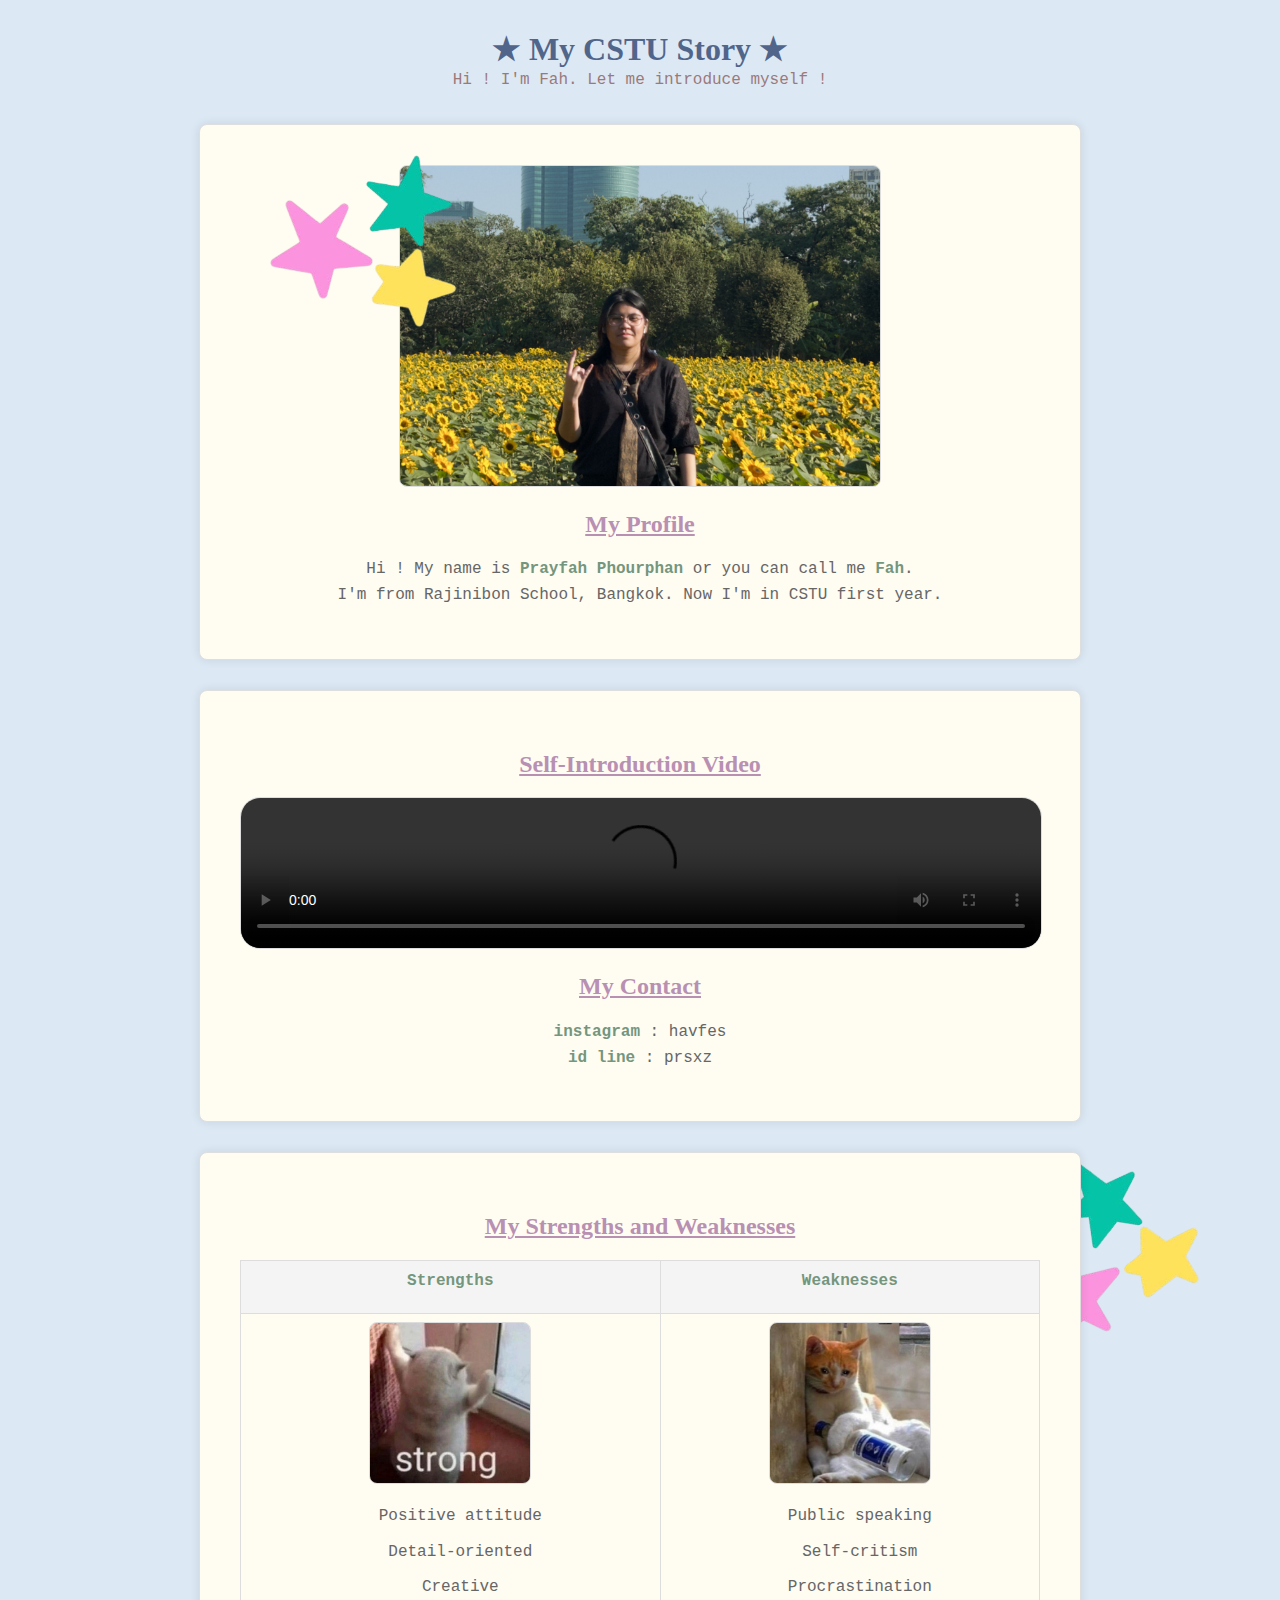
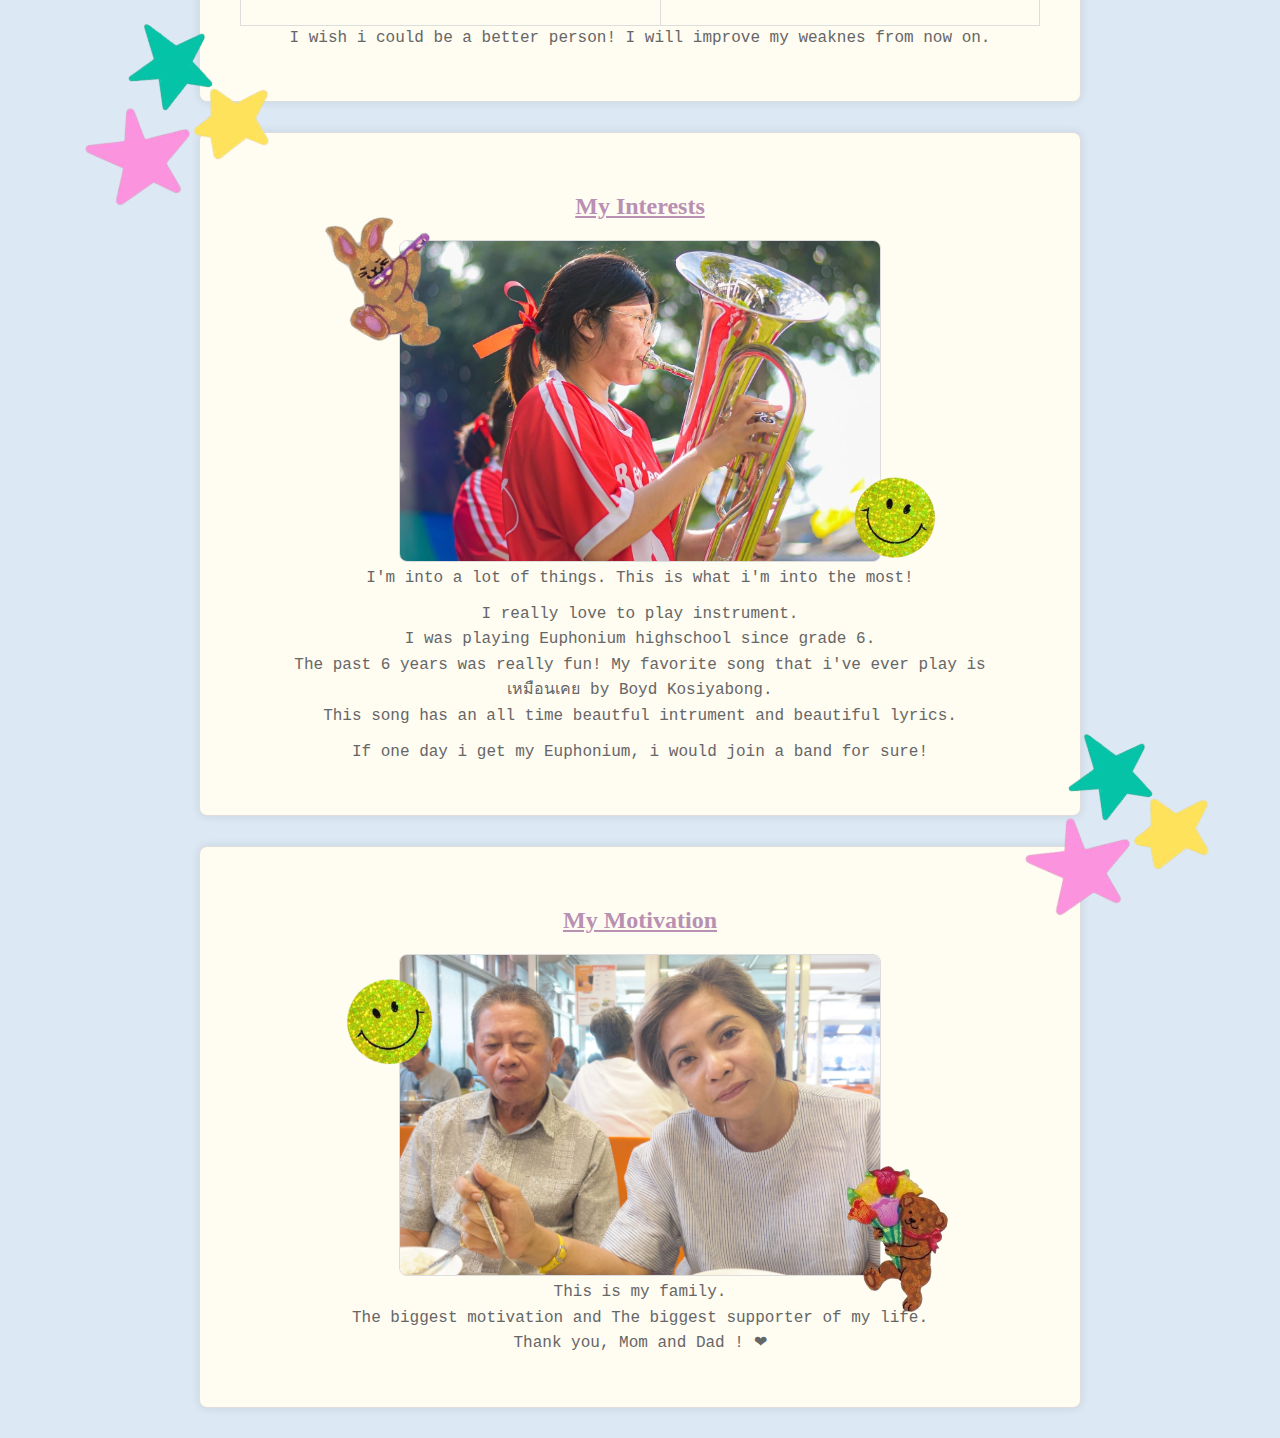
==== index.html @ 95804f20 "First commit: Add homepage." ====
<!DOCTYPE html>
<html lang="en">
<head>
    <meta charset="UTF-8">
    <meta name="viewport" content="width=device-width, initial-scale=1.0">
    <title>My CSTU Story</title>
    <link rel="stylesheet" href="mystyle.css">
    <style>
        body {
            font-family: Arial, sans-serif;
        }
        h1 {
            color: #333;
        }
        p {
            color: #666;
        }
        table {
            border: 1px solid black;
            border-collapse: collapse;
            text-align: center;
        }

        @import url('https://fonts.googleapis.com/css2?family=Swanky+and+Moo+Moo&display=swap');

    </style>
</head>
<body>
    <div class="head-profile" align="center">
        <div class="head1">
            <h1><b>★ My CSTU Story ★</b></h1>
        </div>
        <div class="head2">
            <p>Hi ! I'm Fah. Let me introduce myself !</p>
        </div>
    </div>

    <div class="content2">
        <div class="bg-img1"></div>
        <div class="image-container" align="center">
            <img src="resources/mypic.jpg" alt="A picture of Fah.">
        </div>
        <div class="myinfo1">
            <h2><u>My Profile</u></h2>
            <p align="center">
                Hi ! My name is <b style="color: #74967e;">Prayfah Phourphan</b> or you can call me <b style="color: #74967e;">Fah</b>.
                <br>I'm from Rajinibon School, Bangkok. Now I'm in CSTU first year.
            </p>    
        </div>
    </div>

    <div class="content1">
        <div class="head-vdo">
            <h2><u>Self-Introduction Video</u></h2>
        </div>
        <div class="bg-img2"></div>
        <div class="vdo" align="center">
            <video controls>
                <source src="resources/myvdo.mp4" type="video/mp4" width="2px">
            </video>
        </div>
        <div class="vdo-text">
            <h2><u>My Contact</u></h2>            
            <p align="center"> <b style="color: #74967e;">instagram</b> : havfes <br><b style="color: #74967e;">id line</b> : prsxz</p>
        </div>            
    </div>

    <div class="content3">
        <div class="strengths">
            <h2><u>My Strengths and Weaknesses</u></h2>
        </div>
        <div class="bg-img7"></div>
        <div class="table-strengths">
            <table style="width: 100%;" align="center">
                <tr>
                    <th><p style="color: #74967e;" align="center">Strengths</p></th>
                    <th><p style="color: #74967e;" align="center">Weaknesses</p></th>
                </tr>
                <tr>
                    <td>
                        <div class="img-strengths" align="center">
                            <img src="resources/strenght.jpg" alt="A picture of cat showing his muscle.">
                        </div>
                        <ul style="list-style-type:none;" align="center">
                            <li><p>Positive attitude</p></li>
                            <li><p>Detail-oriented</p></li>
                            <li><p>Creative</p></li>
                        </ul>
                    </td>
                    <td>
                        <div class="img-weaknesses" align="center">
                            <img src="resources/weakness.jpg" alt="A picture of cat showing his weakness.">
                        </div>
                        <ul style="list-style-type:none;" align="center">
                            <li><p>Public speaking</p></li>
                            <li><p>Self-critism</p></li>
                            <li><p>Procrastination</p></li>
                        </ul>
                    </td>
                </tr>
            </table>
        </div>
        <div>
            <p align="center">I wish i could be a better person! I will improve my weaknes from now on.</p>
        </div>
    </div>

    <div class="content4">
        <div class="interests">
            <h2><u>My Interests</u></h2>
        </div>
        <div class="bg-img8"></div>
        <div class="bg-img5"></div>
        <div class="bg-img6"></div>
        <div class="img-interests" align="center">
            <img src="resources/interest.jpg" alt="A picture of Fah holding a Euphonium.">
        </div>
        <div class="interest-text">
            <p align="center">I'm into a lot of things. This is what i'm into the most! </p>
        </div>
        <div class="interest-text2" align="center">    
                <p>
                    I really love to play instrument. <br>I was playing Euphonium highschool since grade 6. <br>The past 6 years was really fun!
                    My favorite song that i've ever play is <br>เหมือนเคย by Boyd Kosiyabong. <br>This song has an all time beautful intrument and beautiful lyrics.
                </p>            
        </div>
        <div class="interest-text3"> 
            <p align="center">If one day i get my Euphonium, i would join a band for sure!</p>
        </div>
    </div>

    <div class="content6">
        <div class="my-motivation">
            <h2><u>My Motivation</u></h2>
        </div>
        <div class="bg-img3"></div>
        <div class="bg-img4"></div>
        <div class="img-motivation" align="center">
            <img src="resources/family.jpg" alt="A picture of Fah's family.">
        </div>
        <div class="motivation-text">
            <p align="center">This is my family. <br>The biggest motivation and The biggest supporter of my life. <br>Thank you, Mom and Dad ! ❤︎ </p>
        </div>
    </div> 

</body>
</html>
---- mystyle.css ----
.swanky-and-moo-moo-regular {
    font-family: "Swanky and Moo Moo", cursive;
    font-weight: 400;
    font-style: normal;
  }
  

body {
    margin: 0;
    padding: 0;
    background-color: #dce9f5;
}


.head-profile {
    text-align: center;
    padding: 30px;
}

.head1 h1 {
    font-family: "Swanky and Moo Moo", cursive;
    color: #51658b ;
    margin: 0;
}

.head2 p {
    font-family: "Lucida Console", "Courier New", monospace;
    color: #9c7979;
    margin: 0;
}


.content1, .content2, .content3, .content4, .content6 {
    padding: 40px;
    margin: 0 auto;
    max-width: 800px;
    background-color: #fffcf2;
    border: 1px solid hsl(0, 0%, 87%);
    border-radius: 8px;
    box-shadow: 0 0 10px rgba(0, 0, 0, 0.1);
    position: relative;
}

.content1 {
    margin-bottom: 30px; 
}

.content2 {
    margin-bottom: 30px; 
}

.content3 {
    margin-bottom: 30px; 
}

.content4 {
    margin-bottom: 30px; 
}

.content5 {
    margin-bottom: 30px;
}

.content6 {
    margin-bottom: 30px;
}


.content1 h2, .content2 h2, .content3 h2, .content4 h2, .content5 h2, .content6 h2 {
    font-family: "Swanky and Moo Moo", cursive;
    color: #b890b2;
    text-align: center;
}

.vdo video {
    width: 100%;
    height: auto;
    border: 1px solid #ddd;
    border-radius: 20px;
}

.image-container img {
    width:30pc;
    height: 20pc;
    object-fit: cover;
    border-radius: 8px;
    border: 1px solid #ddd;
}

.img-strengths img {
    width:10pc;
    height: 10pc;
    object-fit: cover;
    border-radius: 8px;
    border: 1px solid #ddd;
}

.img-weaknesses img {
    width:10pc;
    height: 10pc;
    object-fit: cover;
    border-radius: 8px;
    border: 1px solid #ddd;
}

.img-interests img {
    width:30pc;
    height: 20pc;
    object-fit: cover;
    border-radius: 8px;
    border: 1px solid #ddd;
}

.img-motivation img {
    width:30pc;
    height: 20pc;
    object-fit: cover;
    border-radius: 8px;
    border: 1px solid #ddd;
}

table {
    width: 100%;
    border-collapse: collapse;
    margin-top: 20px;
}

th, td {
    border: 1px solid #ddd;
    padding: 8px;
    text-align: left;
}

th {
    background-color: #f4f4f4;
}


ul {
    padding-left: 20px;
}

li {
    margin-bottom: 10px;
}


p {
    font-family: "Lucida Console", "Courier New", monospace;
    color: #666;
    line-height: 1.6;
    margin: 0 0 10px;
}


a {
    color: #1e90ff;
    text-decoration: none;
}

a:hover {
    text-decoration: underline;
}

.bg-img1 {
    width: 250px;
    height:250px;
    background-image: url('resources/star.png');
    background-size: cover;
    background-position: center;
    background-repeat: no-repeat;
    position: absolute;
    left: 40px;
    top: 0px;
    z-index: 0;
    transform: rotate(90deg);                                                                                                                                                                                                                                                                              
}

.bg-img2 {
    width: 250px;
    height:250px;
    background-image: url('resources/star.png');
    background-size: cover;
    background-position: center;
    background-repeat: no-repeat;
    position: absolute;
    left: 780px;
    top: 450px;
    z-index: 0;;  
    transform: rotate(45deg);                                                                                                                                                                                                                                                                               
}

.bg-img3 {
    width: 180px;
    height: 150px;
    background-image: url('resources/yellow.png');
    background-size: cover;
    background-position: center;
    background-repeat: no-repeat;
    position: absolute;
    left: 100px;
    top: 100px;
    z-index: 0;;  
    transform: rotate(-20deg);                                                                                                                                                                                                                                                                               
}

.bg-img4 {
    width: 140px;
    height: 140px;
    background-image: url('resources/mhee.png');
    background-size: contain;
    background-position: center;
    background-repeat: no-repeat;
    position: absolute;
    left: 620px;
    top: 320px;
    z-index: 0;;  
    transform: rotate(10deg);                                                                                                                                                                                                                                                                               
}

.bg-img5 {
    width: 140px;
    height: 140px;
    background-image: url('resources/tai.png');
    background-size: contain;
    background-position: center;
    background-repeat: no-repeat;
    position: absolute;
    left: 120px;
    top: 80px;
    z-index: 0;;  
    transform: rotate(-15deg);                                                                                                                                                                                                                                                                               
}

.bg-img6 {
    width: 170px;
    height: 170px;
    background-image: url('resources/yellow.png');
    background-size: contain;
    background-position: center;
    background-repeat: no-repeat;
    position: absolute;
    left: 610px;
    top: 300px;
    z-index: 0;;  
    transform: rotate(17deg);                                                                                                                                                                                                                                                                               
}

.bg-img7 {
    width: 250px;
    height:250px;
    background-image: url('resources/star.png');
    background-size: cover;
    background-position: center;
    background-repeat: no-repeat;
    position: absolute;
    right: 780px;
    top: 450px;
    z-index: 1;;  
    transform: rotate(45deg);                                                                                                                                                                                                                                                                               
}

.bg-img8 {
    width: 250px;
    height:250px;
    background-image: url('resources/star.png');
    background-size: cover;
    background-position: center;
    background-repeat: no-repeat;
    position: absolute;
    left: 790px;
    top: 580px;
    z-index: 1;;  
    transform: rotate(45deg);
}
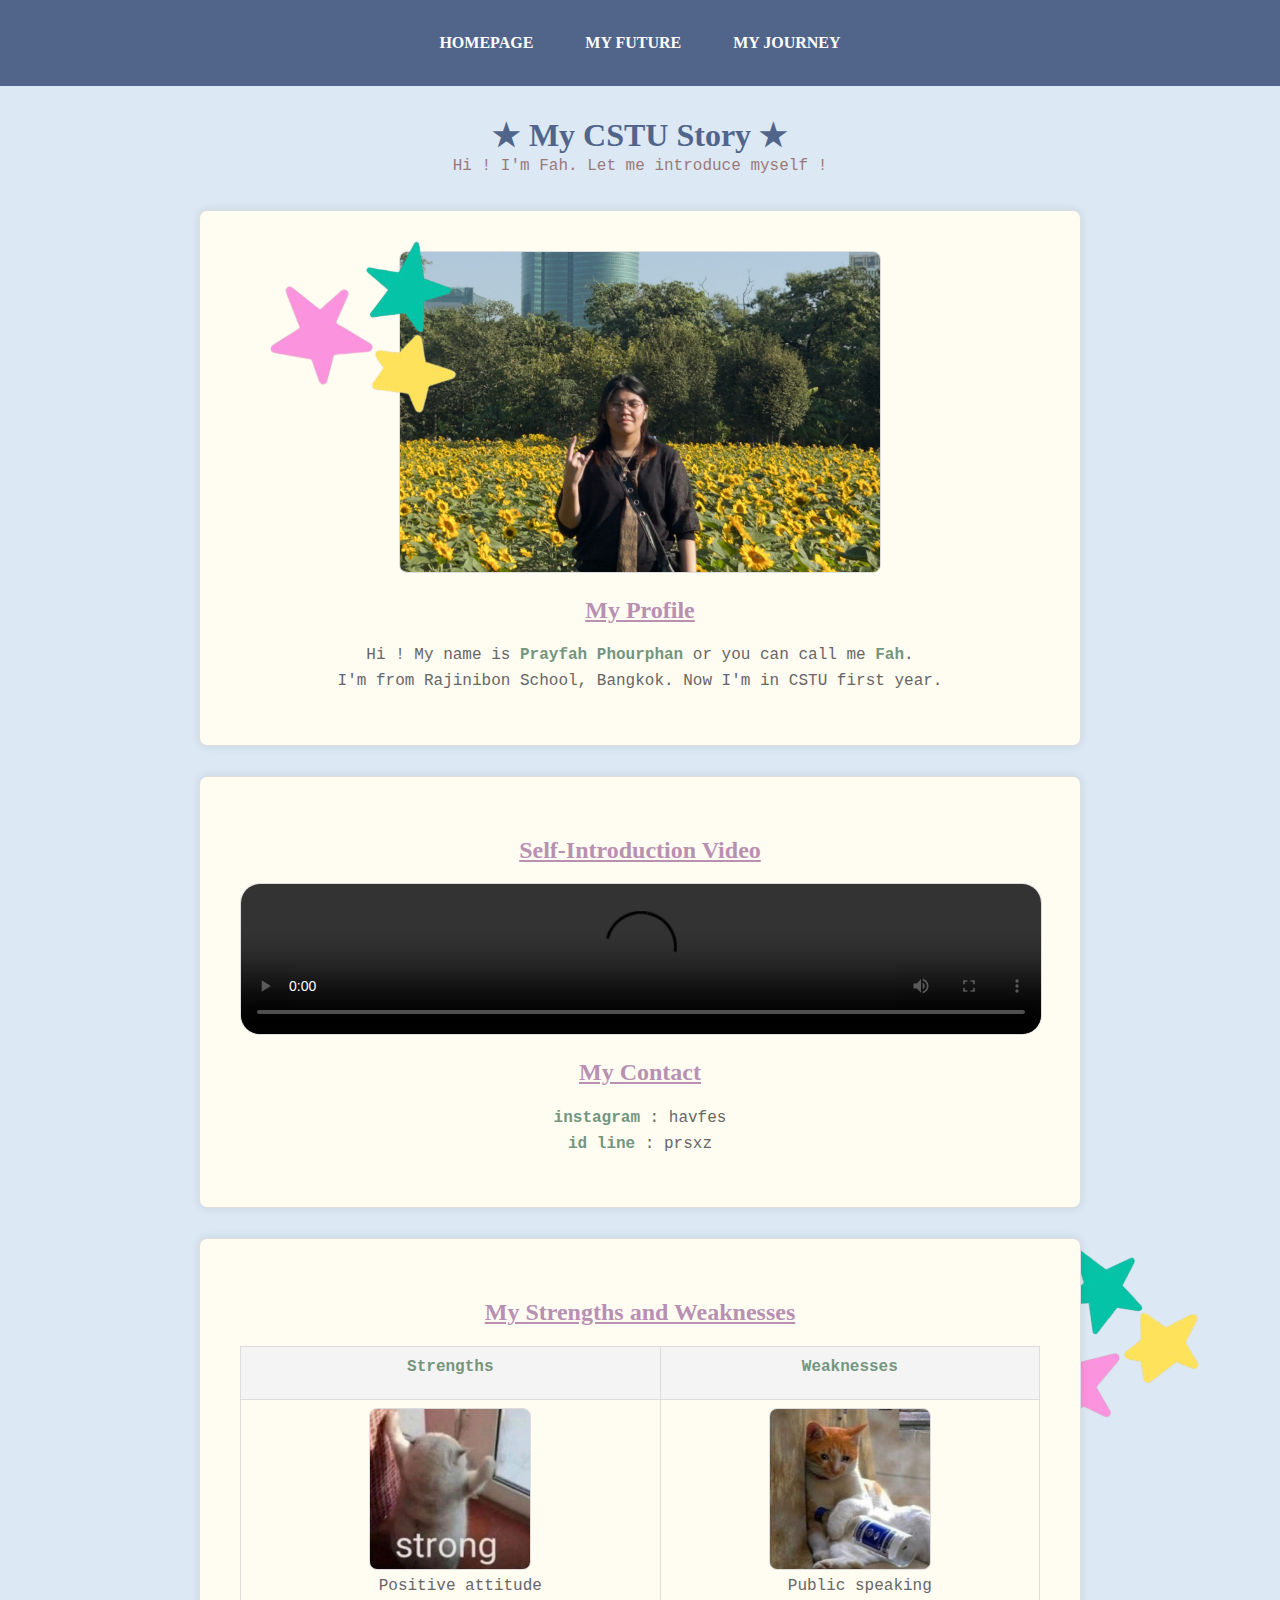
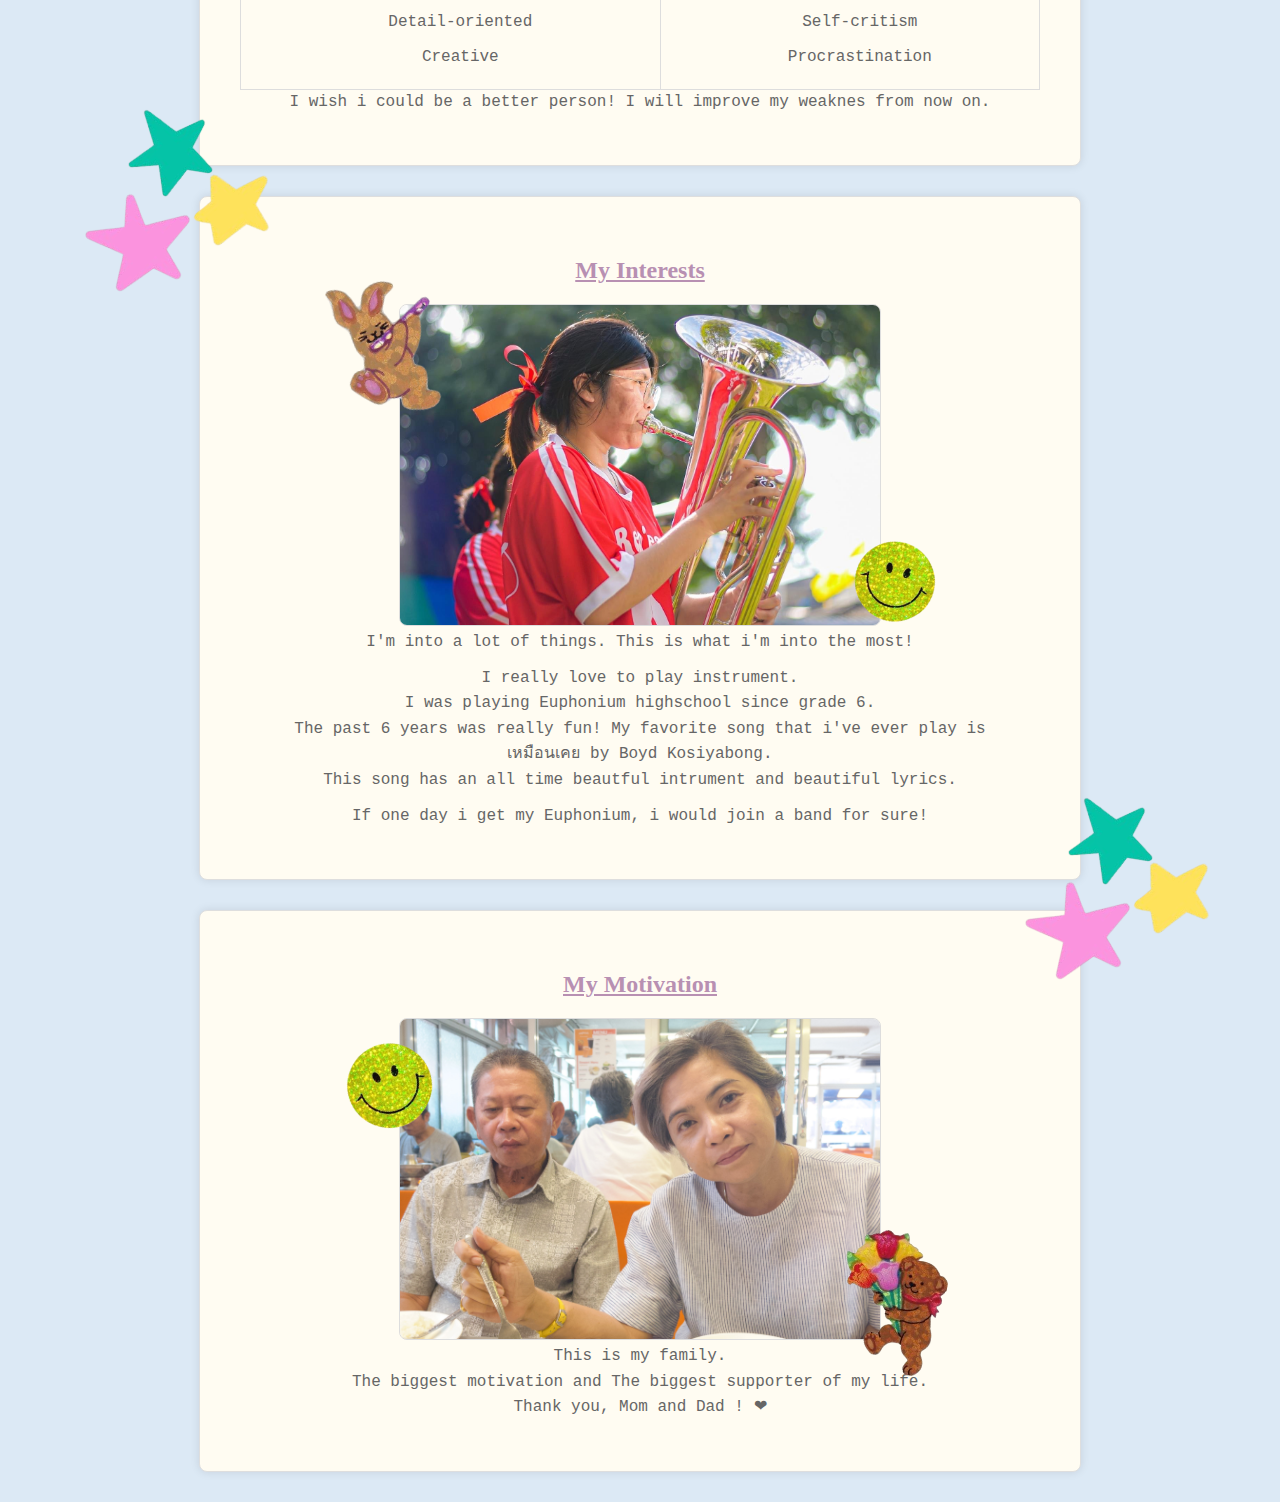
==== commit e3934d76: "Add navbar for all page." ====
--- a/index.html
+++ b/index.html
@@ -26,6 +26,13 @@
     </style>
 </head>
 <body>
+
+    <div class="navbar">
+        <a href="index.html">HOMEPAGE</a>
+        <a href="myfuture.html">MY FUTURE</a>
+        <a href="myjourney.html">MY JOURNEY</a>
+    </div>
+
     <div class="head-profile" align="center">
         <div class="head1">
             <h1><b>★ My CSTU Story ★</b></h1>
--- a/mystyle.css
+++ b/mystyle.css
@@ -138,6 +138,10 @@
 
 
 ul {
+    font-family: "Lucida Console", "Courier New", monospace;
+    color: #666;
+    line-height: 1.6;
+    margin: 0 0 10px;
     padding-left: 20px;
 }
 
@@ -273,4 +277,208 @@
     top: 580px;
     z-index: 1;;  
     transform: rotate(45deg);
-}+}
+
+.plan1, .plan2 ,.plan3 ,.plan4 ,.plan5 ,.plan6 ,.plan7 ,.plan8 ,.plan9 ,.plan10 {
+    padding: 40px;
+    margin: 0 auto;
+    max-width: 550px;
+    background-color: #fffcf2;
+    border: 1px solid hsl(0, 0%, 87%);
+    border-radius: 8px;
+    box-shadow: 0 0 10px rgba(0, 0, 0, 0.1);
+    position: relative;
+    margin-bottom: 30px;
+}
+
+.head-myfuture {
+    text-align: center;
+    padding: 30px;
+}
+
+.head-myfuture1 h1 {
+    font-family: "Swanky and Moo Moo", cursive;
+    color: #51658b ;
+    margin: 0;
+}
+
+.phead-myfuture p {
+    font-family: "Lucida Console", "Courier New", monospace;
+    color: #9c7979;
+    margin: 0;
+}
+
+.plan1 h2, .plan2 h2, .plan3 h2, .plan4 h2, .plan5 h2, .plan6 h2, .plan7 h2, .plan8 h2, .plan9 h2, .plan10 h2 {
+    font-family: "Swanky and Moo Moo", cursive;
+    color: #b890b2;
+    text-align: center;
+}
+
+.mf-img1 {
+    width: 250px;
+    height:250px;
+    background-image: url('resources/star.png');
+    background-size: cover;
+    background-position: center;
+    background-repeat: no-repeat;
+    position: absolute;
+    left: 500px;
+    top: -100px;
+    z-index: 0;
+    transform: rotate(90deg);                                                                                                                                                                                                                                                                              
+}
+
+.mf-img2 {
+    width: 180px;
+    height: 150px;
+    background-image: url('resources/yellow.png');
+    background-size: cover;
+    background-position: center;
+    background-repeat: no-repeat;
+    position: absolute;
+    left: 530px;
+    top: -0px;
+    z-index: 0;
+    transform: rotate(20deg);
+}
+
+.mf-img3 {
+    width: 140px;
+    height: 140px;
+    background-image: url('resources/tai.png');
+    background-size: contain;
+    background-position: center;
+    background-repeat: no-repeat;
+    position: absolute;
+    left: -80px;
+    top: 80px;
+    z-index: 0;;  
+    transform: rotate(-15deg);                                                                                                                                                                                                                                                                               
+}
+
+.mf-img4 {
+    width: 180px;
+    height: 150px;
+    background-image: url('resources/yellow.png');
+    background-size: cover;
+    background-position: center;
+    background-repeat: no-repeat;
+    position: absolute;
+    left: -90px;
+    top: -0px;
+    z-index: 0;
+    transform: rotate(-20deg);
+}
+
+.mf-img5 {
+    width: 140px;
+    height: 140px;
+    background-image: url('resources/mhee.png');
+    background-size: contain;
+    background-position: center;
+    background-repeat: no-repeat;
+    position: absolute;
+    left: 550px;
+    top: 50px;
+    z-index: 0;;  
+    transform: rotate(30deg);                                                                                                                                                                                                                                                                               
+}
+
+.year1 h2, .year2 h2, .year3 h2, .year4 h2 {
+    font-family: "Swanky and Moo Moo", cursive;
+    color: #b890b2;
+    text-align: center;
+}
+
+.year1, .year2 ,.year3 ,.year4 {
+    padding: 40px;
+    margin: 0 auto;
+    max-width: 550px;
+    background-color: #fffcf2;
+    border: 1px solid hsl(0, 0%, 87%);
+    border-radius: 8px;
+    box-shadow: 0 0 10px rgba(0, 0, 0, 0.1);
+    position: relative;
+    margin-bottom: 30px;
+}
+
+.mj-img1 {
+    width: 180px;
+    height: 200px;
+    background-image: url('resources/mheenao.png');
+    background-size: cover;
+    background-position: center;
+    background-repeat: no-repeat;
+    position: absolute;
+    left: 0px;
+    top: 200px;
+    z-index: 0;
+    transform: rotate(0deg);
+}
+
+.mj-img2 {
+    width: 160px;
+    height: 160px;
+    background-image: url('resources/mhee2.png');
+    background-size: cover;
+    background-position: center;
+    background-repeat: no-repeat;
+    position: absolute;
+    left:560px;
+    top: 50px;
+    z-index: 0;
+    transform: rotate(0deg);
+}
+
+.mj-img3 {
+    width: 180px;
+    height: 180px;
+    background-image: url('resources/girl.png');
+    background-size: cover;
+    background-position: center;
+    background-repeat: no-repeat;
+    position: absolute;
+    left:-130px;
+    top: 290px;
+    z-index: 0;
+    transform: rotate(-19deg);
+}
+
+.mj-img4 {
+    width: 180px;
+    height: 180px;
+    background-image: url('resources/girl2.png');
+    background-size: cover;
+    background-position: center;
+    background-repeat: no-repeat;
+    position: absolute;
+    left:550px;
+    top: 290px;
+    z-index: 0;
+    transform: rotate(0deg);
+}
+
+.navbar {
+    background-color: #51658b; 
+    overflow: hidden; 
+    padding: 20px 0; 
+    display: flex; 
+    justify-content: center;
+    font-family: "Swanky and Moo Moo", cursive;
+}
+
+.navbar a {
+    display: block; 
+    color: white; 
+    text-align: center; 
+    padding: 14px 16px; 
+    text-decoration: none; 
+    transition: background-color 0.3s; 
+    margin: 0 10px;
+    font-weight: 700;
+}
+
+.navbar a:hover {
+    background-color: #b890b2; 
+}
+
